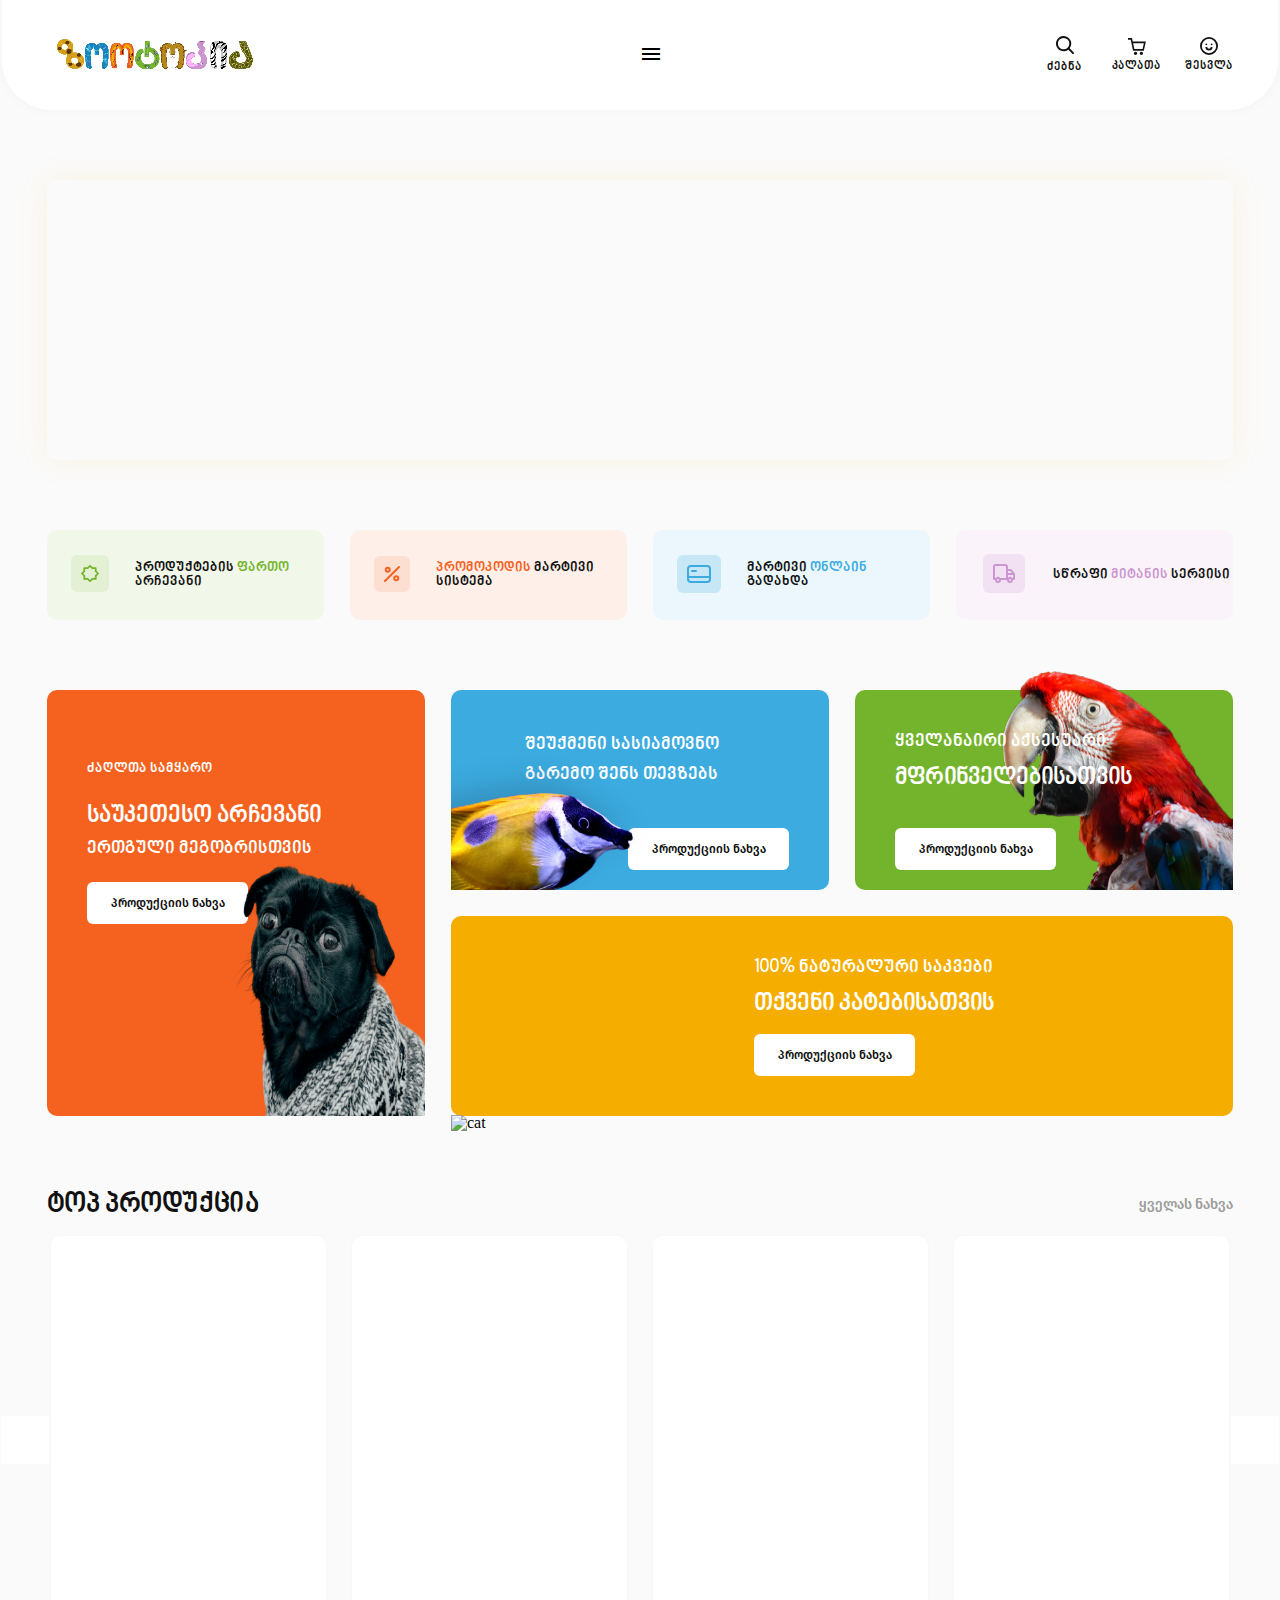
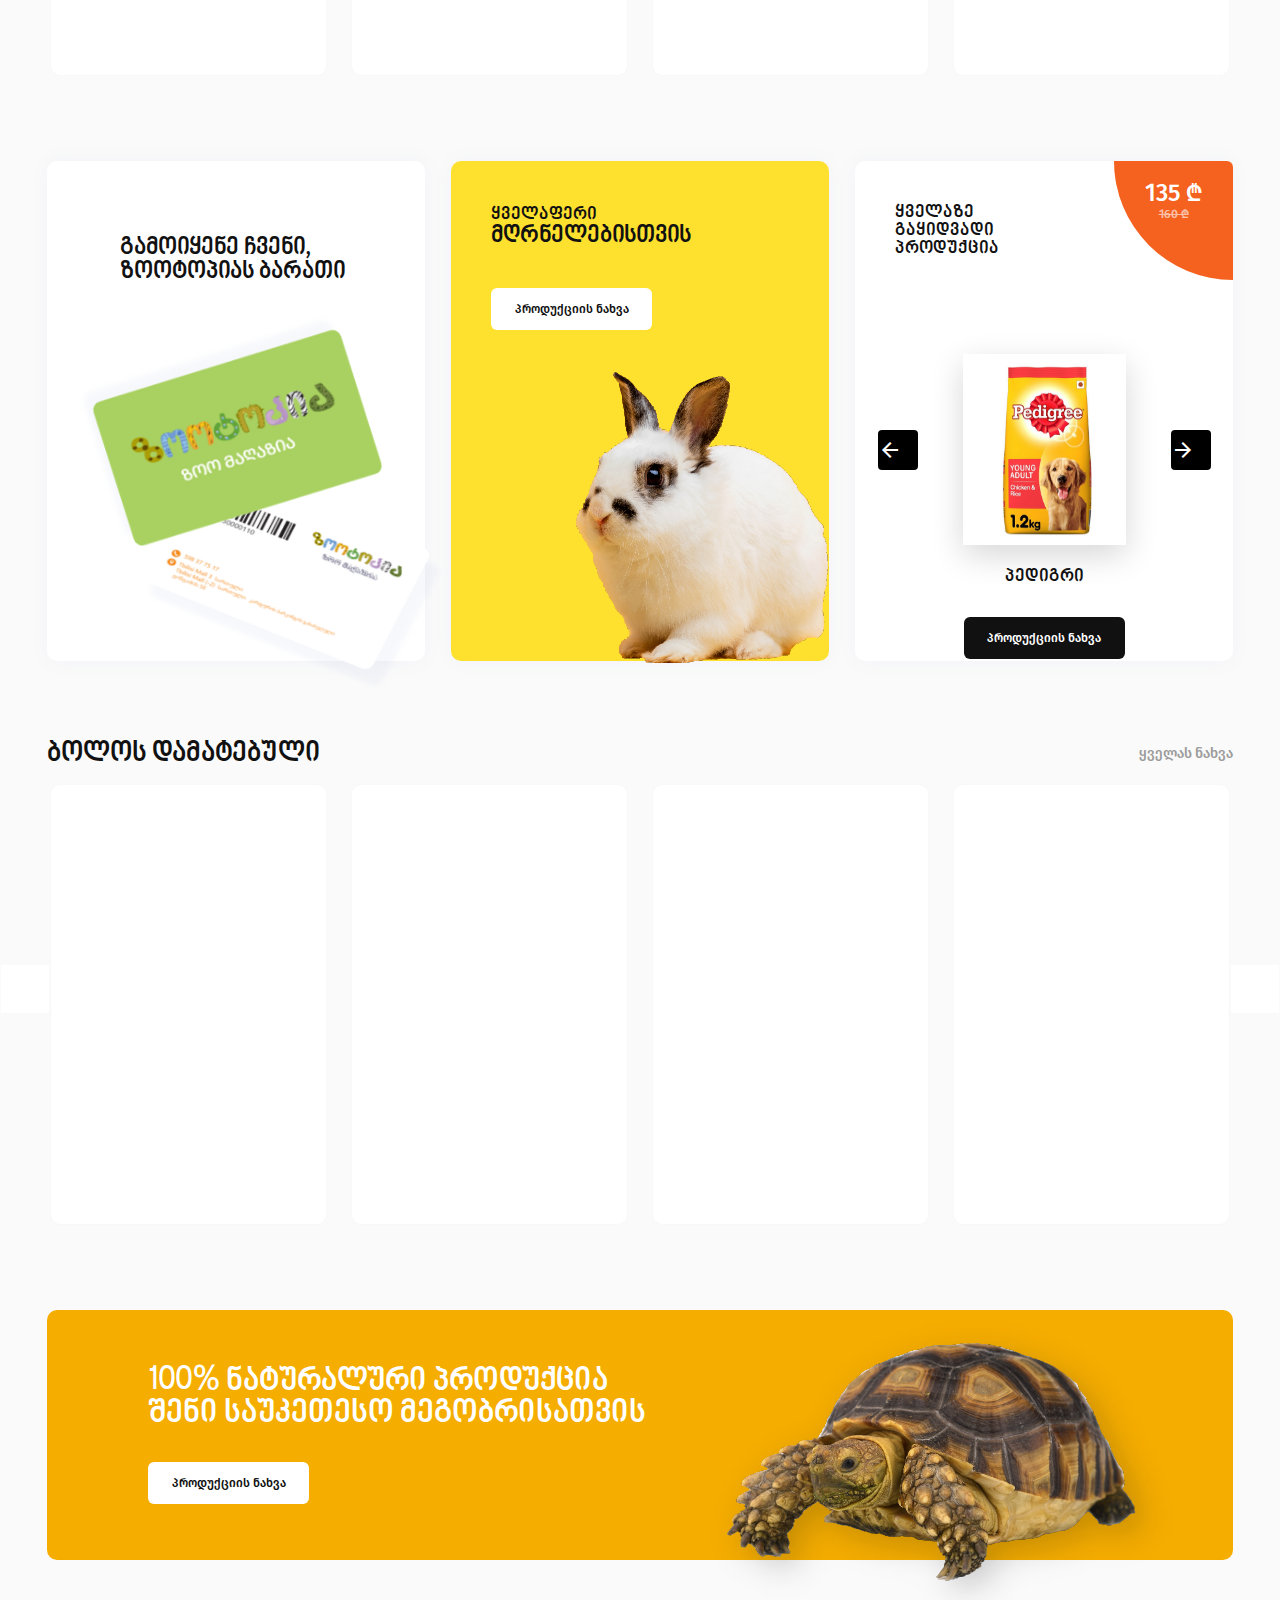
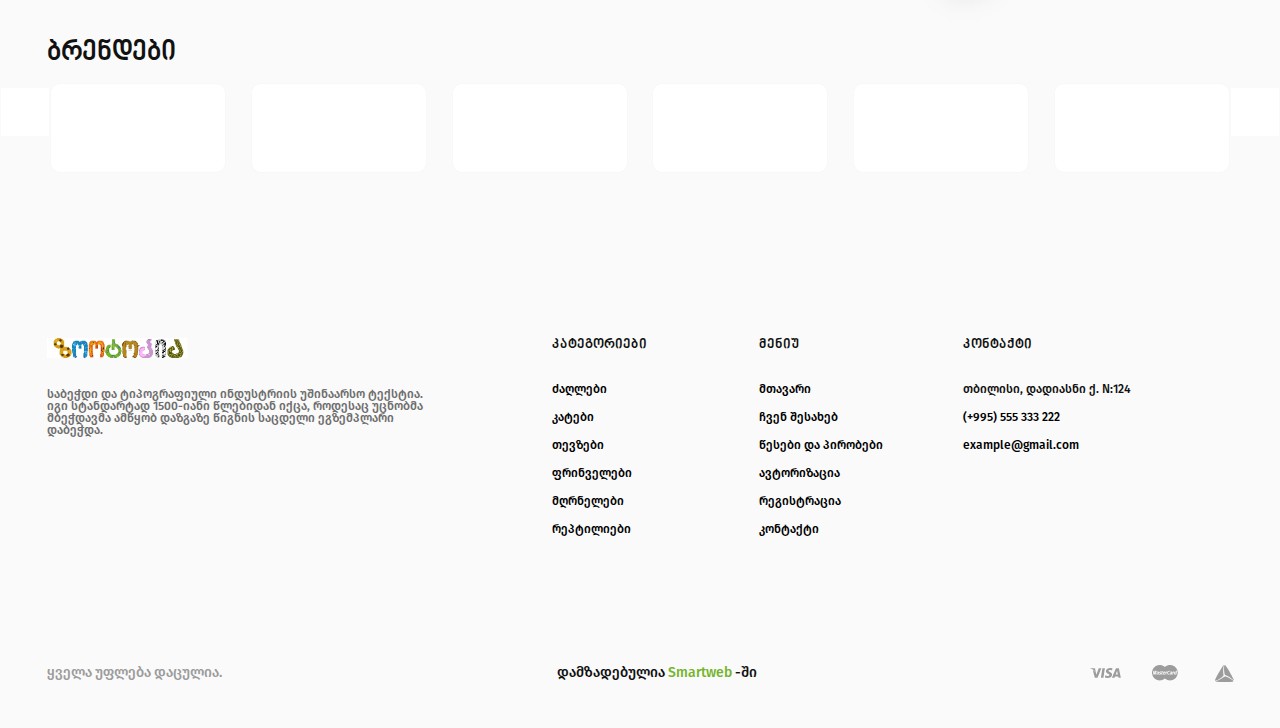
==== index.html @ b8a9b6d7 "add" ====
<!DOCTYPE html>
<html lang="en">
<head>
    <meta charset="UTF-8">
    <meta http-equiv="X-UA-Compatible" content="IE=edge">
    <meta name="viewport" content="width=device-width, initial-scale=1.0">
    <link rel="stylesheet" href="css/reset.css">
    <link rel="stylesheet" href="css/fonts.css">
    <link rel="stylesheet" href="css/style.css">
    <link rel="stylesheet" href="css/media.css">
    <link href="https://fonts.googleapis.com/icon?family=Material+Icons" rel="stylesheet">
    <title>ზოო</title>
</head>
<body>
    <!-- საიტის ქუდი -->
    <header>
        <a href="index.html">
            <img src="image/zoo-logo.png" alt="zootopia">
        </a>
        <div>
            <span class="material-icons">menu</span>
        </div>
        <div class="for-user">
            <button class="header-search">
                <img src="image/search.svg" alt="search">
                <h4>ძებნა</h4>
            </button>
            <a class="cart-a" href="#">
                <img src="image/shopping-cart.svg" alt="shopping">
                <h4>კალათა</h4>
            </a>
            <a  class="smile-a" href="#">
                <img src="image/smile.svg" alt="smile">
                <h4>შესვლა</h4>
            </a>
        </div>
    </header>
    <main>
        <!-- მთავარი საინფორმაციო ბანერ-სლაიდერი -->
        <section class="main-slide">
            <div class="slider-">

            </div>
        </section>
        <!-- მცირე ინფორმაცია მომხმარებლისთვის-პროდუქცია-ფასდაკლება-გადახდები-მიტანის სერვისი -->
        <section class="little-info">
            <div class="litinfo1">
                <div>
                    <img src="image/brightness-empty.svg" alt="logo">
                </div>
                <p>პროდუქტების <span>ფართო</span> არჩევანი</p>
            </div>
            <div class="litinfo2">
                <div>
                    <img src="image/percentage.svg" alt="logo">
                </div>
                <p><span>პრომოკოდის</span> მარტივი სისტემა</p>
            </div>
            <div class="litinfo3">
                <div>
                    <img src="image/credit-card.svg" alt="logo">
                </div>
                <p>მარტივი <span>ონლაინ</span> გადახდა</p>
            </div>
            <div class="litinfo4">
                <div>
                    <img src="image/truck.svg" alt="logo">
                </div>
                <p>სწრაფი <span>მიტანის</span> სერვისი</p>
            </div>
        </section>
        <!-- საინფორმაციო ბანერი #1 -->
        <section class="animal-products">
            <div class="grid-products">
                <div class="grid-item1">
                    <h3>ძაღლთა სამყარო</h3>
                    <p class="big-p">საუკეთესო არჩევანი</p>
                    <p class="small-p">ერთგული მეგობრისთვის</p>
                    <button>პროდუქციის ნახვა</button>
                    <img src="image/pug-img.png" alt="pug">
                </div>
                <div class="grid-item2">
                    <p class="big-p">შეუქმენი სასიამოვნო</p>
                    <p class="small-p">გარემო შენს თევზებს</p>
                    <button>პროდუქციის ნახვა</button>
                    <img src="image/fish-img.png" alt="fish">
                </div>
                <div class="grid-item3">
                    <p class="small-p">ყველანაირი აქსესუარი</p>
                    <p class="big-p">მფრინველებისათვის</p>
                    <button>პროდუქციის ნახვა</button>
                    <img src="image/kakadu-img.png" alt="tutiyushi">
                </div>
                <div class="grid-item4">
                    <p class="small-p">100% ნატურალური საკვები</p>
                    <p class="big-p">თქვენი კატებისათვის</p>
                    <button>პროდუქციის ნახვა</button>
                    <img src="image/cat_PNG50447.png" alt="cat">

                </div>
            </div>
        </section>
        <!-- ტოპ პროდუქციის სლაიდერი -->
        <section class="top-product">
            <div class="product-title">
                <h2>ტოპ პროდუქცია</h2>
                <a href="#">ყველას ნახვა</a>
            </div>
            <div class="product-slider">
                <button class="product-back"></button>
                <div class="product-list">
                    <div class="product"></div>
                    <div class="product"></div>
                    <div class="product"></div>
                    <div class="product"></div>
                </div>
                <button class="product-front"></button>
            </div>
        </section>
        <!-- საინფორმაციო ბანერი-#2 -->
        <section class="board-info">
            <div class="board-info1">
                <h4>გამოიყენე ჩვენი, <span>ზოოტოპია</span>ს ბარათი</h4>
                <img  class="zoo-card1" src="image/zoo-card2.png" alt="zoocard">
                <img  class="zoo-card2" src="image/zoo-card.png" alt="zoocard">
            </div>
            <div class="board-info2">
                <div>               
                    <h5>ყველაფერი</h4>
                    <h4>მღრნელებისთვის</h4>
                    <button>პროდუქციის ნახვა</button>
                </div>
                <img src="image/bacho_b.png" alt="bacho">
            </div>
            <div class="board-info3">
                <h4>ყველაზე გაყიდვადი პროდუქცია</h4>
                <div class="discount-div">
                    <h5>135 ₾</h5>
                    <h6>160 ₾</h6>
                </div>
                <div>
                    <div class="board-slider">
                        <div>
                            <span class="material-icons">arrow_back</span>
                        </div>
                        <img src="image/pedigree-pic.png" alt="pedigree-png">
                        <div>
                            <span class="material-icons">arrow_forward</span>
                        </div>
                    </div>
                    <div class="board3-lastdiv">
                        <h4>პედიგრი</h4>
                        <button>პროდუქციის ნახვა</button>
                    </div>
                </div>
                
            </div>
        </section>
        <!-- ბოლოს დამატებული პროდუქციის სლაიდერი-->
        <section class="last-product">
            <div class="last-title">
                <h2>ბოლოს დამატებული</h2>
                <a href="#">ყველას ნახვა</a>
            </div>
            <div class="last-slider">
                <button class="last-back"></button>
                <div class="last-list">
                    <div class="last"></div>
                    <div class="last"></div>
                    <div class="last"></div>
                    <div class="last"></div>
                </div>
                <button class="last-front"></button>
            </div>
        </section>
        <!-- საინფორმაცი ბანერი #3 -->
        <section class="banner">
            <div>
                <p>100% ნატურალური პროდუქცია შენი საუკეთესო მეგობრისათვის</p>
                <button>პროდუქციის ნახვა</button>
            </div>
            <img src="image/shutterstock_igiveku.png" alt="igiveku">
        </section>
        <!--ბრენდების სლაიდერი  -->
        <section class="brands-section">
            <div class="brands-title">
                <h2>ბრენდები</h2>
            </div>
            <div class="brands-slider">
                <button class="brands-back"></button>
                <div class="brands-list">
                    <div class="brands"></div>
                    <div class="brands"></div>
                    <div class="brands"></div>
                    <div class="brands"></div>
                    <div class="brands"></div>
                    <div class="brands"></div>
                </div>
                <button class="brands-front"></button>
            </div>
        </section>
    </main>
        <!--  -->
    <footer>
        <div class="footer-top">
            <div class="footer-text">
                <a href="index.html">
                    <img src="image/zoo-logo.png" alt="zootopia">
                </a>
                <p>
                    საბეჭდი და ტიპოგრაფიული ინდუსტრიის უშინაარსო ტექსტია. იგი სტანდარტად 1500-იანი წლებიდან იქცა, როდესაც უცნობმა მბეჭდავმა ამწყობ დაზგაზე წიგნის საცდელი ეგზემპლარი დაბეჭდა.
                </p>
            </div>
            <ul class="footer-categories">
                <h3>კატეგორიები</h3>
                <li>
                    <a href="#">ძაღლები</a>
                </li>
                <li>
                    <a href="#">კატები</a>
                </li>
                <li>
                    <a href="#">თევზები</a>
                </li>
                <li>
                    <a href="#">ფრინველები</a>
                </li>
                <li>
                    <a href="#">მღრნელები</a>
                </li>
                <li>
                    <a href="#">რეპტილიები</a>
                </li>
            </ul>
            <ul class="footer-menu">
                <h3>მენიუ</h3>
                <li>
                    <a href="index.html">მთავარი</a>
                </li>
                <li>
                    <a href="aboutus.html">ჩვენ შესახებ</a>
                </li>
                <li>
                    <a href="#">წესები და პირობები</a>
                </li>
                <li>
                    <a href="#">ავტორიზაცია</a>
                </li>
                <li>
                    <a href="#">რეგისტრაცია</a>
                </li>
                <li>
                    <a href="#">კონტაქტი</a>
                </li>
            </ul>
            <ul class="footer-contact">
                <h3>კონტაქტი</h3>
                <li>თბილისი, დადიასნი ქ. N:124</li>
                <li>
                    <a href="(+995) 555 333 222">(+995) 555 333 222</a>
                </li>
                <li>
                    <a href="example@gmail.com">example@gmail.com</a>
                </li>
            </ul>
        </div>
        <div class="footer-bottom">
            <div>
                <h4>ყველა უფლება დაცულია.</h4>
            </div>
            <div>
                <h3>დამზადებულია <span>Smartweb</span> -ში</h3>
            </div>
            <div class="footer-kort">
                <img src="image/visa.png" alt="visa">
                <img  class="kort-master" src="image/mastercard.png" alt="mastercard">
                <img src="image/Logo-tbc.svg" alt="logotbc">
            </div>
        </div>
    </footer>
</body>
</html>
---- css/fonts.css ----
@font-face {
    font-family: "Myriad GEO Mtavruli";
    src: url("../fonts/Myriad\ GEO\ Mtavruli.ttf"),
        url("../fonts/Myriad\ GEO\ Mtavruli.woff"),
        url("../fonts/Myriad\ GEO\ Mtavruli.woff2.woff");
}
@font-face {
    font-family: "FiraGO";
    src: url("../fonts/FiraGO-Medium.eot"),
        url("../fonts/FiraGO-Medium.otf"),
        url("../fonts/FiraGO-Medium.ttf"),
        url("../fonts/FiraGO-Medium.woff"),
        url("../fonts/FiraGO-Medium.woff2");
}
---- css/style.css ----
body{
    max-width: 100%;
    margin: 0 auto;
    background-color: #FAFAFA;
}

header{
    max-width: 1276px;
    height: 110px;
    width: 100%;
    margin: 0 auto;
    display: flex;
    justify-content: space-between;
    align-items: center;
    background-color: #FFFFFF;
    padding: 0 45px 0 45px;
    border-radius: 0px 0px 50px 50px;
    box-shadow: 0px 0px 10px #597DBC0D;
}
.for-user{
    display: flex;
    align-items: center;
}
.for-user img{
    width: 18px;
}
.for-user h4{
    font-size: 12px;
    margin-top: 6px;
    font-family: Myriad GEO Mtavruli;
    color: #111111;
}
.header-search{
    display: flex;
    flex-direction: column;
    align-items: center;
    border: none;
    background-color: initial;
    cursor: pointer;

}
.cart-a{
    display: flex;
    flex-direction: column;
    align-items: center;
    margin:0 24px;
}
.smile-a{
    display: flex;
    flex-direction: column;
    align-items: center;
}
/* main{
    max-width: 1186px;
    width: 100%;
    height: 280px;
    margin: 0 auto;
} */
.main-slide{
    max-width: 1186px;
    height: 280px;
    position: relative;
    margin: 0 auto;
    margin-top: 70px;
    border-radius: 10px;
    box-shadow: 0px 0px 30px #f5ad001a;
}
.little-info{
    max-width: 1186px;
    height: 90px;
    margin: 0 auto;
    margin-top: 70px;
    display: flex;
    justify-content: space-between;
}
.little-info>div{
    display: flex;
    align-items: center;
    justify-content: space-evenly;
    width: 277px;
    height: 100%;
    border-radius: 10px;
}
.little-info img{
    padding: 10px;
    border-radius: 6px;
    margin-right: 26px;
    margin-left: 24px;
}
.little-info p{
    font-size: 14px;
    font-family: Myriad GEO Mtavruli;
    color: #111111;
}
.litinfo1{
    background-color: #F1F7E9;
}
.litinfo1 img{
    background-color: #E3F0D4;
}
.litinfo1 span{
    color: #74B42C;
}
.litinfo2{
    background-color: #FEEFE8;
}
.litinfo2 img{
    background-color: #FDDFD2;
}
.litinfo2 span{
    color: #F5621F;
}
.litinfo3{
    background-color: #EBF7FC;
}
.litinfo3 img{
    background-color: rgba(60, 171, 224, 0.2);
}
.litinfo3 span{
    color: #3CABE0;
}
.litinfo4{
    background-color: #FAF4FA;
}
.litinfo4 img{
    background-color: rgba(204, 150, 208, 0.2);
}
.litinfo4 span{
    color: #CC96D0;
}
.animal-products{
    max-width: 1186px;
    margin: 0 auto;
    margin-top: 70px;
}
.grid-products{
    width: 100%;
    height: 426px;
    margin: 0 auto;
    display: grid;
    grid-template-columns: auto auto auto;
    gap: 26px;
}
.grid-products button{
    width: 161px;
    height: 42px;
    background-color: #FFFFFF;
    border-radius: 6px;
    border: none;
    color: #111111;
    font-size: 12px;
    font-family: FiraGO;
    position: absolute;
    cursor: pointer;
}
.grid-item1{
    grid-row: 1 / span 2;
    border-radius: 10px;
    background-color: #F5621F;
    position: relative;    
}
.grid-item1 h3{
    position: absolute;
    font-size: 14px;
    font-family: Myriad GEO Mtavruli;
    color: #FFFFFF;
    left: 40px;
    top: 72px;
}
.grid-item1 .big-p{
    position: absolute;
    font-size: 24px;
    font-family: Myriad GEO Mtavruli;
    color: #FFFFFF;
    top: 114px;
    left: 40px;
}
.grid-item1 .small-p{
    position: absolute;
    font-size: 18px;
    font-family: Myriad GEO Mtavruli;
    color: #FFFFFF;
    left: 40px;
    top: 150px;
}
.grid-item1 button{
    left: 40px;
    top: 192px;
}
.grid-item1 img{
    position: absolute;
    width: 218px;
    height: 291px;
    right: 0px;
    bottom: 0px;
}
.grid-item2{
    border-radius: 10px;
    background-color: #3CABE0;
    position: relative;  
}
.grid-item2 .big-p{
    position: absolute;
    font-size: 18px;
    font-family: Myriad GEO Mtavruli;
    color: #FFFFFF;
    left: 74px;
    top: 46px;
}
.grid-item2 .small-p{
    position: absolute;
    font-size: 18px;
    font-family: Myriad GEO Mtavruli;
    color: #FFFFFF;
    left: 74px;
    top: 76px;
}
.grid-item2 button{
    right: 40px;
    bottom: 20px;
}
.grid-item2 img{
    position: absolute;
    left: 0;
    bottom: 0;
}
.grid-item3{
    border-radius: 10px;
    background-color: #74B42C;
    position: relative; 
}
.grid-item3 .small-p{
    position: absolute;
    font-size: 18px;
    font-family: Myriad GEO Mtavruli;
    color: #FFFFFF;
    z-index: 2;
    left: 40px;
    top: 43px;
}
.grid-item3 .big-p{
    position: absolute;
    font-size: 24px;
    font-family: Myriad GEO Mtavruli;
    color: #FFFFFF;
    z-index: 2;
    left: 40px;
    top: 76px;
}
.grid-item3 button{
    bottom: 20px;
    left: 40px;
}
.grid-item3 img{
    position: absolute;
    right: 0px;
    bottom: 0px;
}
.grid-item4{
    grid-column: 2 / span 2;
    border-radius: 10px;
    background-color: #F5AD00;
    position: relative; 
}
.grid-item4 .small-p{
    position: absolute;
    position: absolute;
    font-size: 18px;
    font-family: Myriad GEO Mtavruli;
    color: #FFFFFF;
    left: 303px;
    top: 43px;
}
.grid-item4 .big-p{
    position: absolute;
    font-size: 24px;
    font-family: Myriad GEO Mtavruli;
    color: #FFFFFF;
    left: 303px;
    top: 76px;
}
.grid-item4 button{
    left: 303px;
    bottom: 40px;
}
.grid-item4 img{
    width: 202px;
    position: absolute;
    left: 0;
    bottom: -15px;
}
.top-product{
    max-width: 1326px;
    height: 500px;
    margin: 0 auto;
    margin-top: 75px;
}
.product-title{
    max-width: 1186px;
    margin: 0 auto;
    display: flex;
    justify-content: space-between;
    align-items: center;
    text-align: center;
}
.product-title h2{
    font-size: 28px;
    font-family: Myriad GEO Mtavruli;
    color: #111111;
}
.product-title a{
    font-size: 14px;
    font-family: FiraGO;
    color: #9C9C9C;
}
.product-slider{
    width: 100%;
    height: 441px;
    display: flex;
    justify-content: space-between;
    align-items: center;
}
.product-list{
    width: 1186px;
    height: 441px;
    margin-top: 31px;
    display: flex;
    justify-content: space-between;
}
.product-back{
    width: 50px;
    height: 50px;
    background-color: #FFFFFF;
    border: 1px solid #E7E7E733;
}
.product-front{
    width: 50px;
    height: 50px;
    background-color: #FFFFFF;
    border: 1px solid #E7E7E733;
}
.product{
    width: 277px;
    background-color: #FFFFFF;
    border: 1px solid #E7E7E74D;
    border-radius: 10px;
}
.board-info{
    max-width: 1186px;
    height: 500px;
    margin: 0 auto;
    margin-top: 70px;
    display: flex;
    justify-content: space-between;
}
.board-info>div{
    width: 378px;
    box-shadow: 0px 0px 20px #597DBC0D;
    border-radius: 10px;
}
.board-info1{
    background-color: #FFFFFF;
    position: relative;
}
.board-info1 h4{
    width: 232px;
    margin-top: 75px;
    margin-left: 73px;
    font-size: 24px;
    font-family: Myriad GEO Mtavruli;
    color: #111111;
}
.board-info1 img{
    width: 312px;
    height: 238px;
}
.zoo-card1{
    position: absolute;
    top: 149px;
    right: 40px;
    z-index: 2;
}
.zoo-card2{
    position: absolute;
    right: -25px;
    bottom: -35px;
}
.board-info2{
    background-color: #FEE02E;
    position: relative;
}
.board-info2 div{
    margin-top: 45px;
    margin-left: 40px;
}
.board-info2 h5{
    font-size: 18px;
    font-family: Myriad GEO Mtavruli;
    color: #111111;
}
.board-info2 h4{
    font-size: 24px;
    font-family: Myriad GEO Mtavruli;
    color: #111111;
}
.board-info2 button{
    width: 161px;
    height: 42px;
    margin-top: 40px;
    background-color: #FFFFFF;
    border-radius: 6px;
    border: none;
    color: #111111;
    font-size: 12px;
    font-family: FiraGO;
    cursor: pi;
}
.board-info2 img{
    position: absolute;
    bottom: -28px;
    right: -62px;
}
.board-info3{

    position: relative;
    background-color: #FFFFFF;
}
.board-info3>h4{
    width: 179px;
    font-size: 18px;
    font-family: Myriad GEO Mtavruli;
    color: #111111;
    margin-top: 43px;
    margin-left: 40px;
}
.discount-div{
    position: absolute;
    width: 119px;
    height: 119px;
    background-color: #F5621F;
    border-radius: 0px 10px 0px 193px;
    padding-top: 20px;
    text-align: center;
    top: 0;
    right: 0;
}
.discount-div h5{
    font-size: 24px;
    font-family: FiraGO;
    color: #FFFFFF;
}
.discount-div h6{
    font-size: 12px;
    font-family: FiraGO;
    color: #FFFFFF;
    opacity: 60%;
    margin-top: 3px;
    text-decoration: line-through;
}
.board-slider{
    margin-top: 96px;
    display: flex;
    align-items: center;
    justify-content: space-around;
}
.board-slider div{
    display: flex;
    align-items: center;
    width: 40px;
    height: 40px;
    background-color: black;
    border-radius: 4px;
}
.board-slider img{
    width: 163px;
    height: 191px;
    box-shadow: 0px 10px 30px #00000029;
}
.board-slider span{
    color: #FFFFFF;
}
.board3-lastdiv{
    display: flex;
    flex-direction: column;
    align-items: center;
    margin-top: 23px;
}
.board3-lastdiv h4{
    font-size: 18px;
    font-family: Myriad GEO Mtavruli;
    color: #111111;
}
.board3-lastdiv button{
    width: 161px;
    height: 42px;
    margin-top: 31px;
    border-radius: 6px;
    border: none;
    color: #FFFFFF;
    font-size: 12px;
    font-family: FiraGO;
    background-color: #111111;
}
.last-product{
    max-width: 1326px;
    height: 500px;
    margin: 0 auto;
    margin-top: 79px;
}
.last-title{
    max-width: 1186px;
    margin: 0 auto;
    display: flex;
    justify-content: space-between;
    align-items: center;
    text-align: center;
}
.last-title h2{
    font-size: 28px;
    font-family: Myriad GEO Mtavruli;
    color: #111111;
}
.last-title a{
    font-size: 14px;
    font-family: FiraGO;
    color: #9C9C9C;
}
.last-slider{
    width: 100%;
    height: 441px;
    display: flex;
    justify-content: space-between;
    align-items: center;
}
.last-list{
    width: 1186px;
    height: 441px;
    margin-top: 31px;
    display: flex;
    justify-content: space-between;
}
.last-back{
    width: 50px;
    height: 50px;
    background-color: #FFFFFF;
    border: 1px solid #E7E7E733;
}
.last-front{
    width: 50px;
    height: 50px;
    background-color: #FFFFFF;
    border: 1px solid #E7E7E733;
}
.last{
    width: 277px;
    background-color: #FFFFFF;
    border: 1px solid #E7E7E74D;
    border-radius: 10px;
}
.banner{
    max-width: 1186px;
    height: 250px;
    margin: 0 auto;
    margin-top: 70px;
    background-color: #F5AD00;
    border-radius: 10px;
    position: relative;
}
.banner>div{
    padding-top: 56px;
    padding-left: 101px;
}
.banner p{
    width: 509px;
    font-size: 32px;
    font-family: Myriad GEO Mtavruli;
    color: #FFFFFF;
    margin-bottom: 32px;
}
.banner button{
    width: 161px;
    height: 42px;
    background-color: #FFFFFF;
    border-radius: 6px;
    border: none;
    color: #111111;
    font-size: 12px;
    font-family: FiraGO;
    cursor: pointer;
}
.banner img{
    position: absolute;
    right: 0;
    margin-top: -245px;
}
.brands-section{
    max-width: 1326px;
    height: 149px;
    margin: 0 auto;
    margin-top: 79px;
}
.brands-title{
    max-width: 1186px;
    margin: 0 auto;
    display: flex;
    justify-content: space-between;
    align-items: center;
    text-align: center;
}
.brands-title h2{
    font-size: 28px;
    font-family: Myriad GEO Mtavruli;
    color: #111111;
}
.brands-title a{
    font-size: 14px;
    font-family: FiraGO;
    color: #9C9C9C;
}
.brands-slider{
    width: 100%;
    height: 90px;
    display: flex;
    justify-content: space-between;
    align-items: center;
    text-align: center;
}
.brands-list{
    width: 1186px;
    height: 90px;
    margin-top: 31px;
    display: flex;
    justify-content: space-between;
}
.brands-back{
    width: 50px;
    height: 50px;
    background-color: #FFFFFF;
    border: 1px solid #E7E7E733;
}
.brands-front{
    width: 50px;
    height: 50px;
    background-color: #FFFFFF;
    border: 1px solid #E7E7E733;
}
.brands{
    width: 176px;
    background-color: #FFFFFF;
    border: 1px solid #E7E7E74D;
    border-radius: 10px;
}
.footer-top{
    max-width: 1186px;
    margin: 0 auto;
    margin-top: 150px;
    display: flex;
}
.footer-text{
    width: 378px;
}
.footer-text img{
    width: 141.48px;
}
.footer-text p{
    margin-top: 27px;
    font-size: 12px;
    font-family: FiraGO;
    color: #6E6E6E;
}
.footer-categories{
    margin-left: 127px;
}
.footer-categories li {
    font-size: 12px;
    font-family: FiraGO;
    color: #6E6E6E;
    margin-top: 16px;
}

.footer-top h3{
    font-size: 14px;
    font-family: Myriad GEO Mtavruli;
    color: #111111;
    margin-bottom: 31px;
}
.footer-menu{
    margin-left: 112px;
}
.footer-menu li{
    font-size: 12px;
    font-family: FiraGO;
    color: #6E6E6E;
    margin-top: 16px;
}
.footer-contact{
    margin-left: 80px;
}
.footer-contact li{
    font-size: 14px;
    font-size: 12px;
    font-family: FiraGO;
    color:  #111111;
    margin-top: 16px;
}
.footer-bottom{
    max-width: 1186px;
    margin: 0 auto;
    margin-top: 130px;
    margin-bottom: 46px;
    display: flex;
    justify-content: space-between;
    align-items: center;
    text-align: center;
}
.footer-bottom h4{
    font-size: 14px;
    font-family: FiraGO;
    color: #9C9C9C;
}
.footer-bottom h3{
    font-size: 14px;
    font-family: FiraGO;
    color: #111111;
}
.footer-bottom span{
    color: #74B42C;
}
.footer-kort{
    display: flex;
    justify-content: center;
    align-items: center;
    max-width: 142px;
}
.kort-master{
    margin: 0 37px 0 31px;
}
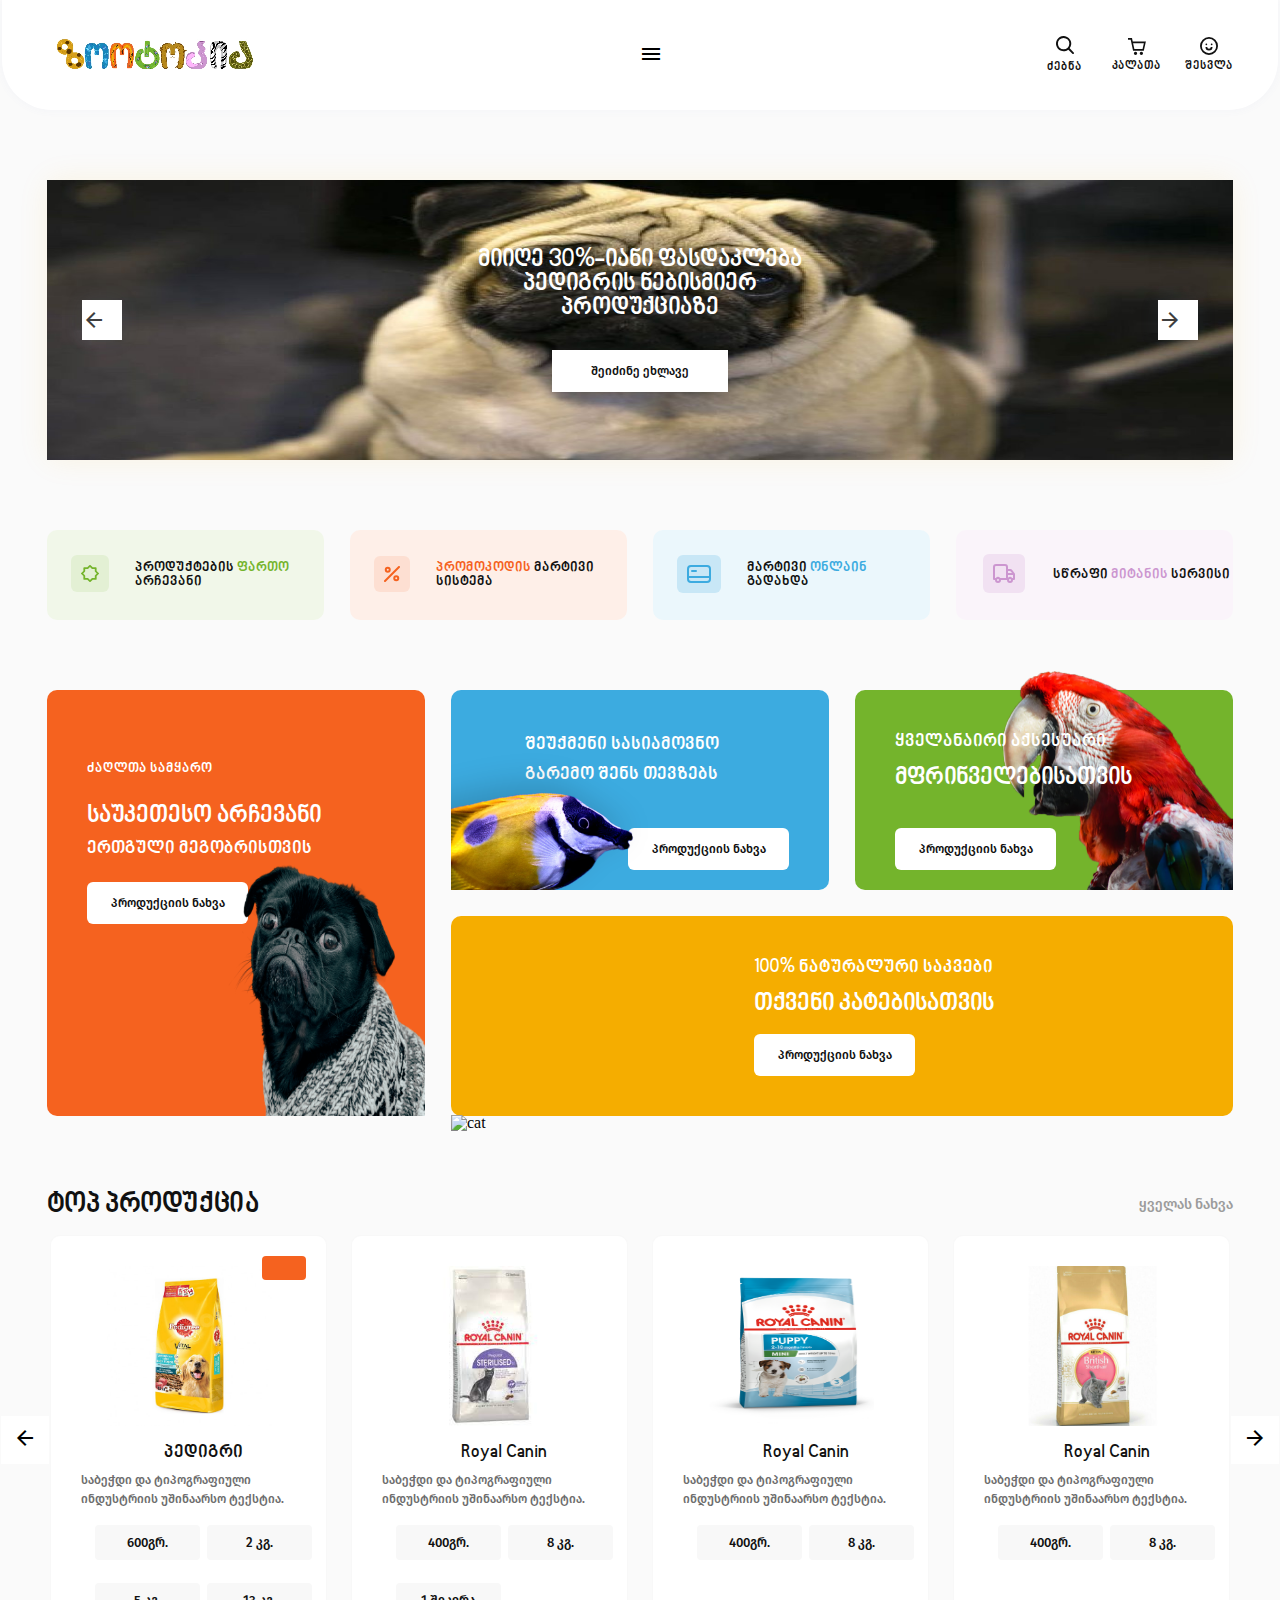
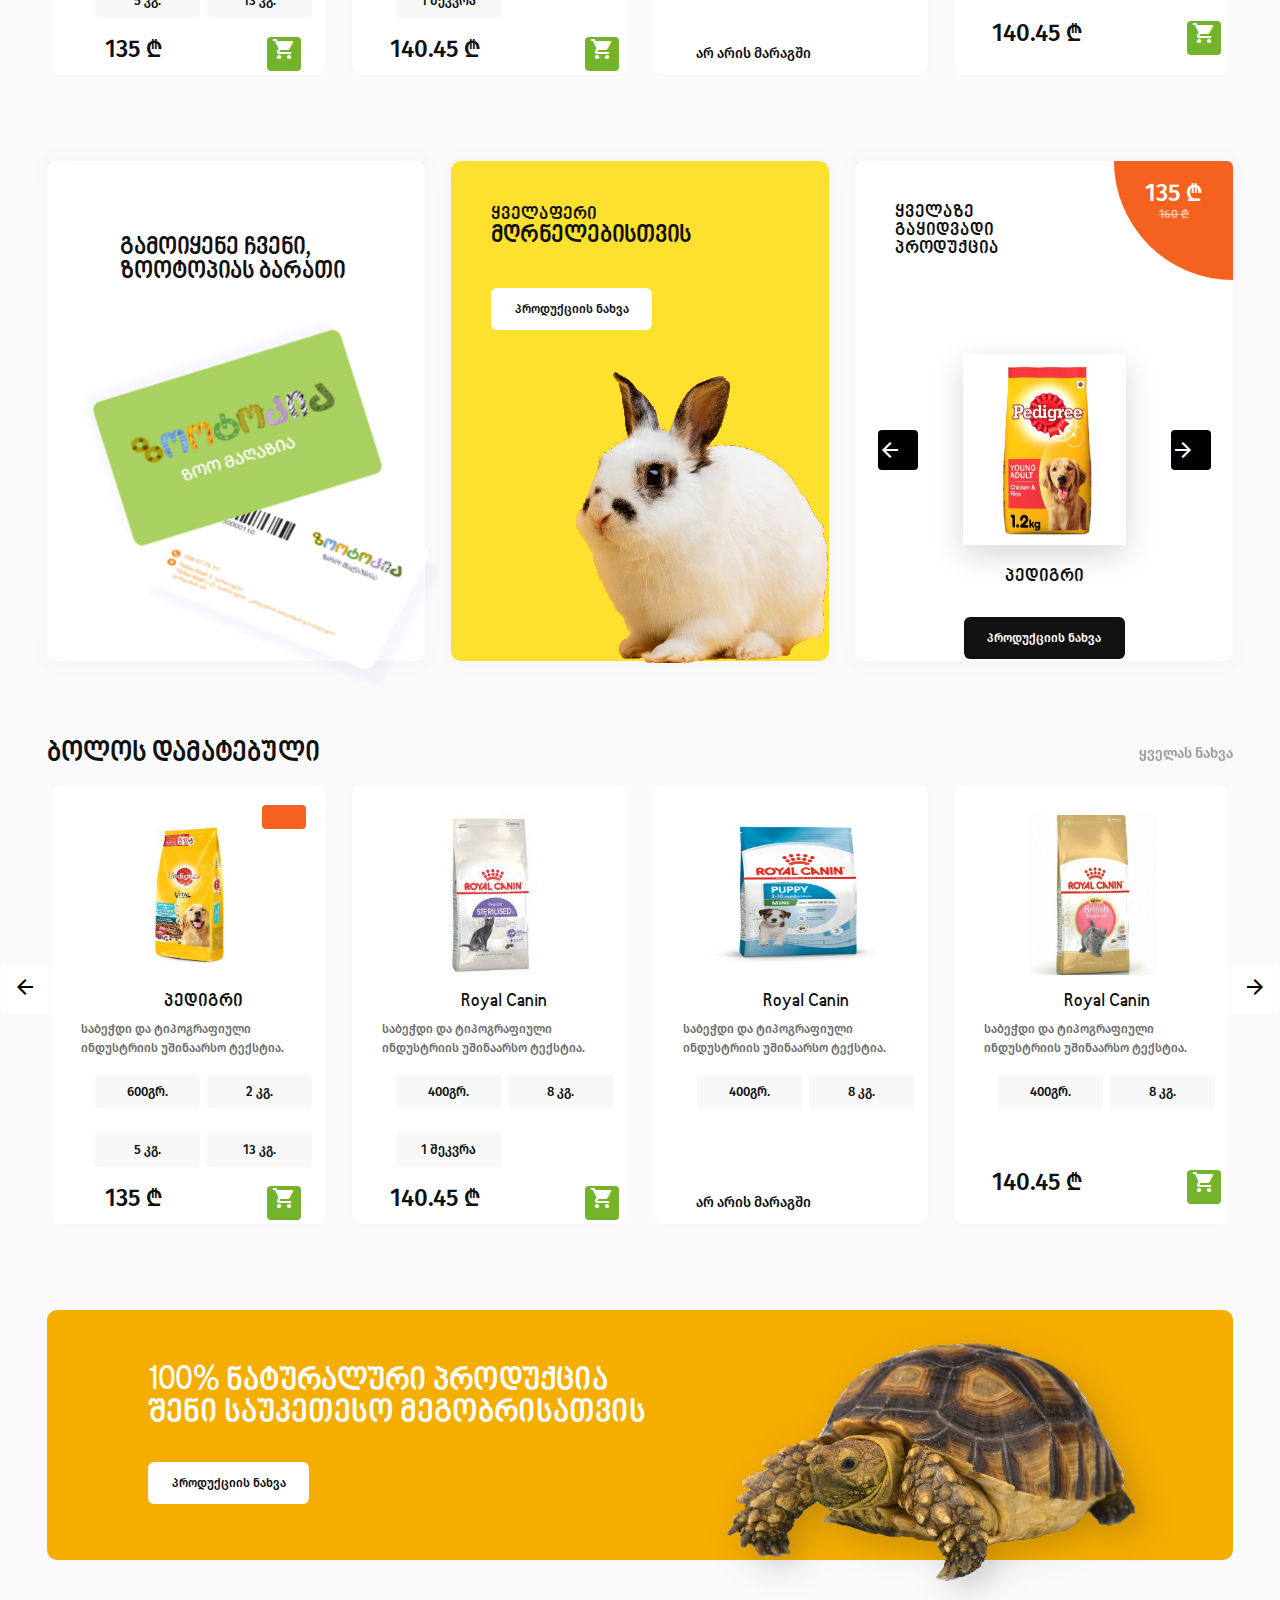
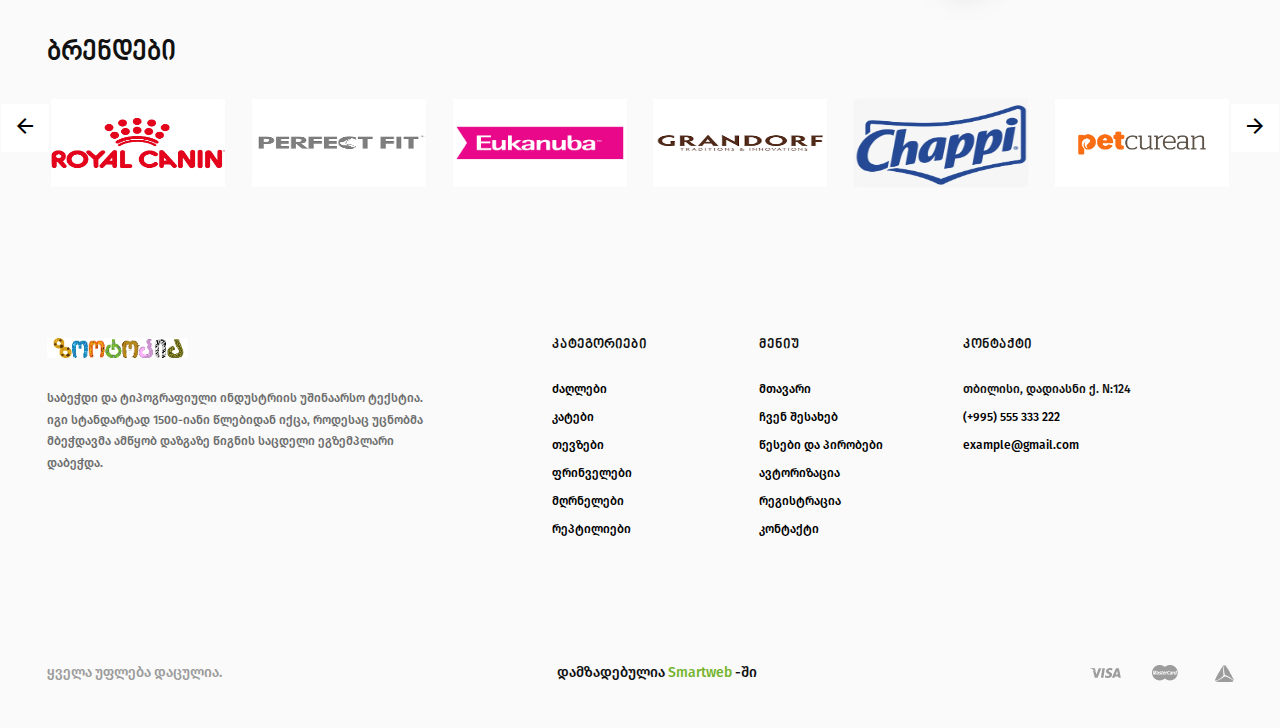
==== commit dcdfdc4e: "ადდ" ====
--- a/index.html
+++ b/index.html
@@ -4,6 +4,11 @@
     <meta charset="UTF-8">
     <meta http-equiv="X-UA-Compatible" content="IE=edge">
     <meta name="viewport" content="width=device-width, initial-scale=1.0">
+    <meta property="og:description" content="ზოომაღაზია">
+    <meta property="og:image" content="https://img.freepik.com/premium-vector/dog-cat-pet-shop-logo-template_497517-360.jpg?w=2000">
+    <meta name="author" content="კახა ბერიძე">
+    <meta name="keywords" content="ცხოველთა კვება, ცხოველები, ფრინველები, როგორ მოვუაროთ შინაურ ცხოველებს, რჩევები მათ ვისაც შინაური ცხოველი ჰყავს">
+    <link rel="shortcut icon" href="image/zoo-icon.png">
     <link rel="stylesheet" href="css/reset.css">
     <link rel="stylesheet" href="css/fonts.css">
     <link rel="stylesheet" href="css/style.css">
@@ -38,8 +43,22 @@
     <main>
         <!-- მთავარი საინფორმაციო ბანერ-სლაიდერი -->
         <section class="main-slide">
-            <div class="slider-">
-
+            <div class="slider">
+                <div class="slider-arrow">
+                    <span class="material-icons">arrow_back</span>
+                </div>
+                <div class="slider-text">
+                    <p>მიიღე 30%-იანი ფასდაკლება პედიგრის ნებისმიერ პროდუქციაზე</p>
+                    <button>შეიძინე ეხლავე</button>
+                    <div>
+                        <span class="abt-b1"></span>
+                        <span class="abt-b2"></span>
+                        <span class="abt-b2"></span>
+                    </div>
+                </div>
+                <div class="slider-arrow">
+                    <span class="material-icons">arrow_forward</span>
+                </div>
             </div>
         </section>
         <!-- მცირე ინფორმაცია მომხმარებლისთვის-პროდუქცია-ფასდაკლება-გადახდები-მიტანის სერვისი -->
@@ -107,14 +126,77 @@
                 <a href="#">ყველას ნახვა</a>
             </div>
             <div class="product-slider">
-                <button class="product-back"></button>
+                <button class="product-back">
+                    <span class="material-icons">arrow_back</span>
+                </button>
                 <div class="product-list">
-                    <div class="product"></div>
-                    <div class="product"></div>
-                    <div class="product"></div>
-                    <div class="product"></div>
-                </div>
-                <button class="product-front"></button>
+                    <div class="product">
+                        <span class="material-icons">percent</span>
+                        <img src="image/pedigri.jpg" alt="pedigri">
+                        <div class="product-petlist">
+                            <h4>პედიგრი</h4>
+                            <p>საბეჭდი და ტიპოგრაფიული ინდუსტრიის უშინაარსო ტექსტია.</p>
+                            <div class="product-info">
+                                <div>600გრ.</div>
+                                <div>2 კგ.</div>
+                                <div>5 კგ.</div>
+                                <div>13 კგ.</div>
+                            </div>
+                            <div class="product-price">
+                                <h5>135 ₾</h5>
+                                <span class="material-icons">shopping_cart</span>
+                            </div>
+                        </div>
+                    </div>
+                    <div class="product">
+                        <img src="image/royal-canin-1.jpg" alt="image">
+                        <div class="product-petlist">
+                            <h4>Royal Canin</h4>
+                            <p>საბეჭდი და ტიპოგრაფიული ინდუსტრიის უშინაარსო ტექსტია.</p>
+                            <div class="product-info">
+                                <div>400გრ.</div>
+                                <div>8 კგ.</div>
+                                <div>1 შეკვრა</div>
+                            </div>
+                            <div class="product-price">
+                                <h5>140.45 ₾</h5>
+                                <span class="material-icons">shopping_cart</span>
+                            </div>
+                        </div>
+                    </div>
+                    <div class="product">
+                        <img src="image/sol-mini.png" alt="image">
+                        <div class="product-petlist">
+                            <h4>Royal Canin</h4>
+                            <p>საბეჭდი და ტიპოგრაფიული ინდუსტრიის უშინაარსო ტექსტია.</p>
+                            <div class="product-info">
+                                <div>400გრ.</div>
+                                <div>8 კგ.</div>
+                            </div>
+                            <div class="product-price">
+                                <h5 id="price-no">არ არის მარაგში</h5>
+                            </div>
+                        </div>
+                    </div>
+                    <div class="product">
+                        <img src="image/royal-roy.jpg" alt="image">
+                        <div class="product-petlist">
+                            <h4>Royal Canin</h4>
+                            <p>საბეჭდი და ტიპოგრაფიული ინდუსტრიის უშინაარსო ტექსტია.</p>
+                            <div class="product-info">
+                                <div>400გრ.</div>
+                                <div>8 კგ.</div>
+                            </div>
+                            <div class="product-price" id="product-bt">
+                                <h5>140.45 ₾</h5>
+                                <span class="material-icons">shopping_cart</span>
+                            </div>
+                        </div>
+                    </div>
+                </div>
+                <button class="product-front">
+                    <span class="material-icons">arrow_forward</span>
+                </button>
             </div>
         </section>
         <!-- საინფორმაციო ბანერი-#2 -->
@@ -163,14 +245,77 @@
                 <a href="#">ყველას ნახვა</a>
             </div>
             <div class="last-slider">
-                <button class="last-back"></button>
+                <button class="last-back">
+                    <span class="material-icons">arrow_back</span>
+                </button>
                 <div class="last-list">
-                    <div class="last"></div>
-                    <div class="last"></div>
-                    <div class="last"></div>
-                    <div class="last"></div>
-                </div>
-                <button class="last-front"></button>
+                    <div class="product">
+                        <span class="material-icons">percent</span>
+                        <img src="image/pedigri.jpg" alt="pedigri">
+                        <div class="product-petlist">
+                            <h4>პედიგრი</h4>
+                            <p>საბეჭდი და ტიპოგრაფიული ინდუსტრიის უშინაარსო ტექსტია.</p>
+                            <div class="product-info">
+                                <div>600გრ.</div>
+                                <div>2 კგ.</div>
+                                <div>5 კგ.</div>
+                                <div>13 კგ.</div>
+                            </div>
+                            <div class="product-price">
+                                <h5>135 ₾</h5>
+                                <span class="material-icons">shopping_cart</span>
+                            </div>
+                        </div>
+                    </div>
+                    <div class="product">
+                        <img src="image/royal-canin-1.jpg" alt="image">
+                        <div class="product-petlist">
+                            <h4>Royal Canin</h4>
+                            <p>საბეჭდი და ტიპოგრაფიული ინდუსტრიის უშინაარსო ტექსტია.</p>
+                            <div class="product-info">
+                                <div>400გრ.</div>
+                                <div>8 კგ.</div>
+                                <div>1 შეკვრა</div>
+                            </div>
+                            <div class="product-price">
+                                <h5>140.45 ₾</h5>
+                                <span class="material-icons">shopping_cart</span>
+                            </div>
+                        </div>
+                    </div>
+                    <div class="product">
+                        <img src="image/sol-mini.png" alt="image">
+                        <div class="product-petlist">
+                            <h4>Royal Canin</h4>
+                            <p>საბეჭდი და ტიპოგრაფიული ინდუსტრიის უშინაარსო ტექსტია.</p>
+                            <div class="product-info">
+                                <div>400გრ.</div>
+                                <div>8 კგ.</div>
+                            </div>
+                            <div class="product-price">
+                                <h5 id="price-no">არ არის მარაგში</h5>
+                            </div>
+                        </div>
+                    </div>
+                    <div class="product">
+                        <img src="image/royal-roy.jpg" alt="image">
+                        <div class="product-petlist">
+                            <h4>Royal Canin</h4>
+                            <p>საბეჭდი და ტიპოგრაფიული ინდუსტრიის უშინაარსო ტექსტია.</p>
+                            <div class="product-info">
+                                <div>400გრ.</div>
+                                <div>8 კგ.</div>
+                            </div>
+                            <div class="product-price" id="product-bt">
+                                <h5>140.45 ₾</h5>
+                                <span class="material-icons">shopping_cart</span>
+                            </div>
+                        </div>
+                    </div>
+                </div>
+                <button class="last-front">
+                    <span class="material-icons">arrow_forward</span>
+                </button>
             </div>
         </section>
         <!-- საინფორმაცი ბანერი #3 -->
@@ -187,16 +332,32 @@
                 <h2>ბრენდები</h2>
             </div>
             <div class="brands-slider">
-                <button class="brands-back"></button>
+                <button class="brands-back">
+                    <span class="material-icons">arrow_back</span>
+                </button>
                 <div class="brands-list">
-                    <div class="brands"></div>
-                    <div class="brands"></div>
-                    <div class="brands"></div>
-                    <div class="brands"></div>
-                    <div class="brands"></div>
-                    <div class="brands"></div>
-                </div>
-                <button class="brands-front"></button>
+                    <div class="brands">
+                        <img src="image/Royal-Canin-Logo.jpg" alt="logo">
+                    </div>
+                    <div class="brands">
+                        <img src="image/perfect-fit.png" alt="logo">
+                    </div>
+                    <div class="brands">
+                        <img src="image/eukanuba-logo-vector.png" alt="logo">
+                    </div>
+                    <div class="brands">
+                        <img src="image/grandorf-logo.png" alt="logo">
+                    </div>
+                    <div class="brands">
+                        <img src="image/chappi-logo.png" alt="logo">
+                    </div>
+                    <div class="brands">
+                        <img src="image/Petcurean-logo.jpg" alt="logo">
+                    </div>
+                </div>
+                <button class="brands-front">
+                    <span class="material-icons">arrow_forward</span>
+                </button>
             </div>
         </section>
     </main>
@@ -250,7 +411,7 @@
                     <a href="#">რეგისტრაცია</a>
                 </li>
                 <li>
-                    <a href="#">კონტაქტი</a>
+                    <a href="contact.html">კონტაქტი</a>
                 </li>
             </ul>
             <ul class="footer-contact">
--- a/css/style.css
+++ b/css/style.css
@@ -64,6 +64,62 @@
     margin-top: 70px;
     border-radius: 10px;
     box-shadow: 0px 0px 30px #f5ad001a;
+}
+.slider{
+    background-image: url(../image/pug-dog-names.jpg);
+    background-size: cover;
+    background-repeat: round;
+    /* width: 1186px; */
+    height: 280px;
+    display: flex;
+    justify-content: space-between;
+    align-items: center;
+    padding: 0 35px;
+}
+.slider-arrow{
+    display: flex;
+    align-items: center;
+    text-align: center;
+    width: 40px;
+    height: 40px;
+    background-color: #FFFFFF;
+    color: #3F3F3F;
+    box-shadow: 0px 0px 20px #597DBC1A;
+    cursor: pointer;
+}
+.slider-text{
+    text-align: center;
+    width: 344px;
+}
+.slider-text p{
+    opacity: 3;
+    font-size: 24px;
+    font-family: Myriad GEO Mtavruli;
+    color: #FFFFFF;
+    text-align: center;
+}
+.slider-text button{
+    width: 176px;
+    height: 42px;
+    margin-top: 30px;
+    background-color: #FFFFFF;
+    color: #111111;
+    font-size: 12px;
+    font-family: FiraGO;
+    border: none;
+}
+.abt-b1{
+    width: 28px;
+    height: 5px;
+    background-color: #ffffff;
+    opacity: 1;
+
+}
+.abt-b2{
+    width: 12px;
+    height: 5px;
+    background-color: #FFFFFF;
+    opacity: 50%;
 }
 .little-info{
     max-width: 1186px;
@@ -340,10 +396,99 @@
     border: 1px solid #E7E7E733;
 }
 .product{
+    display: flex;
+    flex-direction: column;
+    position: relative;
     width: 277px;
     background-color: #FFFFFF;
     border: 1px solid #E7E7E74D;
     border-radius: 10px;
+}
+.product-petlist{
+    display: flex;
+    align-items: center;
+    flex-direction: column;
+    margin-top: 18px;
+    margin-left: 30px;
+}
+.product-petlist h4{
+    font-size: 18px;
+    font-family: Myriad GEO Mtavruli;
+    color: #111111;
+}
+.product-petlist p{
+    font-size: 12px;
+    font-family: FiraGO;
+    color: #6E6E6E;
+    margin-top: 9px;
+    line-height: 1.6;
+}
+.product-info{
+    display: grid;
+    grid-template-columns: 1fr 1fr;
+    gap: 7px;
+}
+.product-info div{
+    margin-top: 16px;
+    display: flex;
+    justify-content: center;
+    align-items: center;
+    width: 105px;
+    height: 35px;
+    border-radius:4px;
+    background-color: #F8F8F8;
+    color: #111111;
+    font-size: 13px;
+    font-family: FiraGO;
+}
+.product-price{
+    margin-top: 19px;
+    display: flex;
+    justify-content: space-around ;
+}
+.product-price h5{
+    font-size: 24px;
+    font-family: FiraGO;
+    color:#111111;
+    margin-right: 105px;
+}
+.product-price span{
+    text-align: center;
+    width: 34px;
+    height: 34px;
+    background-color: #74B42C;
+    color: white;
+    border-radius: 4px;
+}
+#price-no{
+    margin-top: 68px;
+    font-size: 14px;
+}
+.product-no{
+    margin-top: 61px;
+}
+.product-no h5{
+    font-size: 24px;
+}
+#product-bt{
+    margin-top: 61px;
+}
+.product>span{
+    width: 44px;
+    width: 44px;
+    position: absolute;
+    text-align: center;
+    top: 20px;
+    right: 20px;
+    background-color: #F5621F;
+    color: #FFFFFF;
+    border-radius: 4px;
+}
+.product img{
+    width: 165px;
+    height: 160px;
+    margin-top: 30px;
+    margin-left: 56px;
 }
 .board-info{
     max-width: 1186px;
@@ -619,7 +764,7 @@
 }
 .brands-slider{
     width: 100%;
-    height: 90px;
+
     display: flex;
     justify-content: space-between;
     align-items: center;
@@ -650,6 +795,10 @@
     border: 1px solid #E7E7E74D;
     border-radius: 10px;
 }
+.brands img{
+    width: 100%;
+    height: 100%;
+}
 .footer-top{
     max-width: 1186px;
     margin: 0 auto;
@@ -667,6 +816,7 @@
     font-size: 12px;
     font-family: FiraGO;
     color: #6E6E6E;
+    line-height: 1.8;
 }
 .footer-categories{
     margin-left: 127px;
@@ -734,4 +884,100 @@
 }
 .kort-master{
     margin: 0 37px 0 31px;
+}
+
+
+
+
+
+/*contact.html*/
+
+.activ-meny{
+    max-width: 1186px;
+    margin: 0 auto;
+    margin-top: 60px;
+}
+.activ-meny ul{
+    display: flex;
+    text-align: center;
+    align-items: center;
+}
+.activ-meny li{
+    font-size: 14px;
+    font-family: FiraGO;
+    color: #C8C8C8;
+}
+.contact-section{
+    max-width: 1186px;
+    margin: 0 auto;
+    margin-top: 60px;
+    display: flex;
+    align-items: center;
+    justify-content:space-around;
+}
+.contact-info li{
+    display: flex;
+    align-items: center;
+    margin-bottom: 32px;
+}
+.contact-info span{
+    color: #9C9C9C;
+    margin-right: 35px;
+}
+.contact-info h6{
+    font-size: 14px;
+    font-family: Myriad GEO Mtavruli;
+    color: #9C9C9C;
+    margin-bottom: 9px;
+}
+.contact-info h4{
+    font-size: 18px;
+    font-family: FiraGO;
+    color: #111111;
+    margin-bottom: 6px;
+}
+
+/* aboutus.html */
+.about-us{
+    max-width: 1186px;
+    margin: 0 auto;
+    margin-top: 60px;
+    display: flex;
+    flex-direction: column;
+    align-items: center;
+}
+.about-us img{
+    width: 984px;
+    height: 400px;
+}
+.about-text{
+    width: 782px;
+    margin-top: 65px;
+}
+.about-text h1{
+    font-size: 28px;
+    font-family: Myriad GEO Mtavruli;
+    color: #111111;
+}
+.about-text p{
+    font-size: 14px;
+    font-family: FiraGO;
+    color: #111111;
+    margin-top: 31px ;
+    line-height: 1.8;
+}
+
+/* hover */
+li{
+    transition: opacity 0.12s;
+}
+li:hover{
+    opacity:0.6;
+}
+button{
+    transition: background-color 0.12s, coursor;
+}
+button:hover{
+    background-color: #E7E7E7;
+    cursor: pointer;
 }--- a/css/media.css
+++ b/css/media.css
@@ -0,0 +1,36 @@
+@media only screen and (max-width: 1024px) {
+    .little-info{
+        flex-direction: column;
+    }
+    .little-info>div{
+        width: auto;
+        flex-direction: column;
+        margin-bottom: 5px;
+        padding: 15px;
+    }
+    .animal-products{
+        margin-top: 300px;
+    }
+    .product-slider{
+        overflow-x: scroll;
+    }
+    .product-slider button{
+        display: none;
+    }
+    .last-slider{
+        overflow-x: scroll;
+    }
+    .last-slider button{
+        display: none;
+    }
+    .brands-slider{
+        overflow-x: scroll;
+    }
+    .brands-slider button{
+        display: none;
+    }
+    /* about-us */
+    .about-us img{
+        width: auto;
+    }
+}